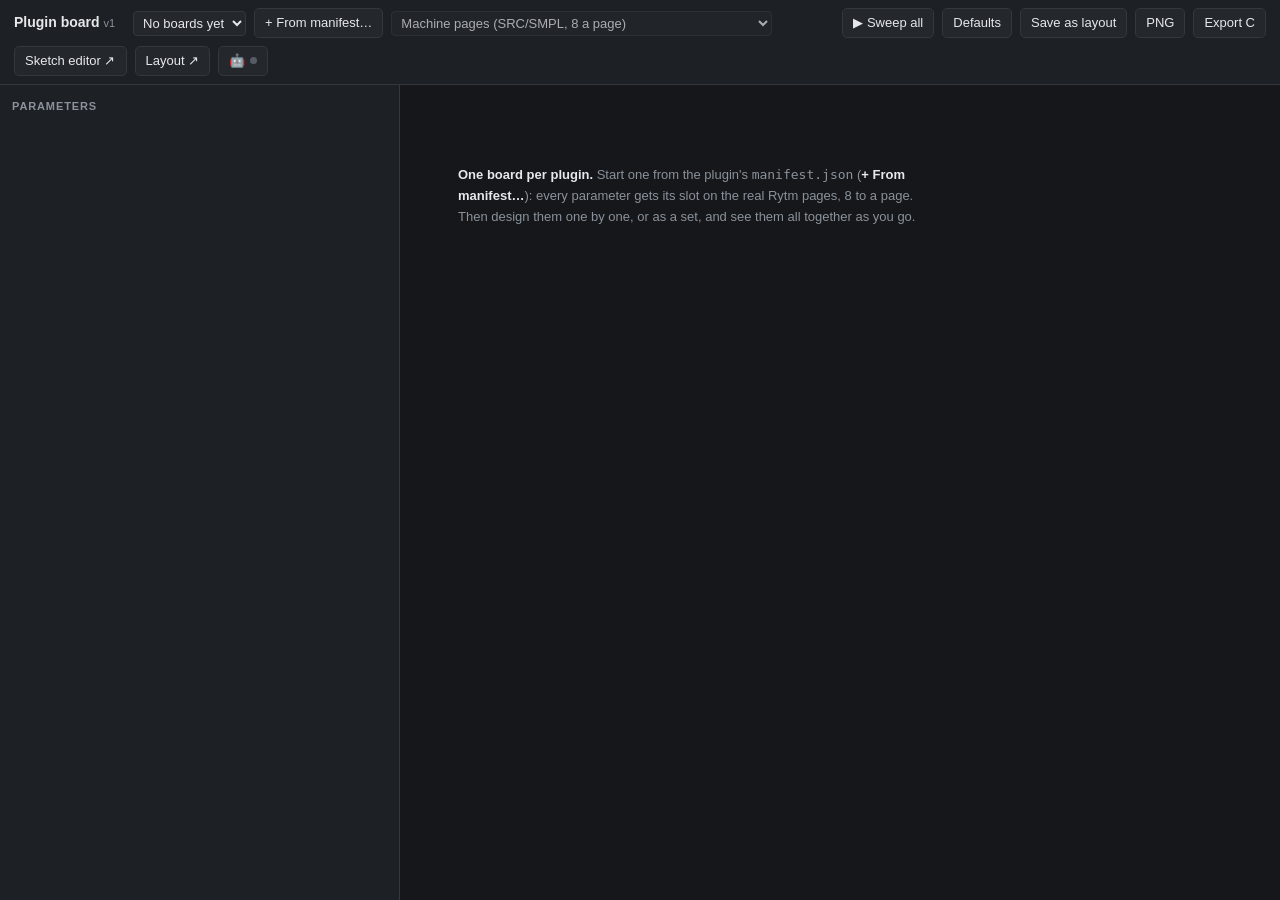
==== board.html @ 68813ade "rmpUI: a screen designer for Rytm Sidecar plugins Sketch editor, plugin board, layout preview, font " ====
<!doctype html>
<html lang="en">
<head>
<meta charset="utf-8">
<meta name="viewport" content="width=device-width, initial-scale=1">
<title>Plugin Board</title>
<style>
:root { --bg: #15171a; --panel: #1d2024; --panel2: #24282d; --line: #33383f; --text: #e6e8eb; --dim: #8b929b; --accent: #5fb3ff; --sel: #ffb35f; --ok: #8fdc9f; --bad: #ff7b7b; }
* { box-sizing: border-box; }
body { margin: 0; background: var(--bg); color: var(--text); font: 13px/1.4 -apple-system, BlinkMacSystemFont, "Segoe UI", sans-serif; display: flex; flex-direction: column; height: 100vh; overflow: hidden; }
header { display: flex; align-items: center; gap: 8px; padding: 8px 14px; border-bottom: 1px solid var(--line); background: var(--panel); flex-wrap: wrap; }
header h1 { font-size: 14px; margin: 0 10px 0 0; white-space: nowrap; }
.sp { flex: 1; }
.btn { background: var(--panel2); color: var(--text); border: 1px solid var(--line); border-radius: 5px; padding: 5px 10px; font: inherit; cursor: pointer; text-decoration: none; white-space: nowrap; }
.btn:hover { border-color: var(--accent); }
.btn.on { border-color: var(--sel); color: var(--sel); }
.btn.primary { background: var(--accent); color: #0b1520; border-color: var(--accent); font-weight: 600; }
.btn.sm { padding: 2px 8px; font-size: 12px; }
.btn:disabled { opacity: .4; cursor: default; }
select, input[type=number] { background: var(--panel2); color: var(--text); border: 1px solid var(--line); border-radius: 4px; padding: 3px 5px; font: inherit; }
input[type=number] { width: 48px; }
label { color: var(--dim); display: inline-flex; gap: 5px; align-items: center; }
.dim { color: var(--dim); font-size: 12px; }
main { display: grid; grid-template-columns: 400px 1fr; flex: 1; min-height: 0; }
aside { background: var(--panel); border-right: 1px solid var(--line); overflow: auto; }
aside h2, section h2 { font-size: 11px; text-transform: uppercase; letter-spacing: .08em; color: var(--dim); margin: 14px 12px 6px; display: flex; gap: 8px; align-items: center; }
.prm { display: grid; grid-template-columns: 52px 1fr auto; gap: 2px 10px; padding: 7px 12px; border-left: 3px solid transparent; border-bottom: 1px solid var(--line); cursor: pointer; }
.prm:hover { background: var(--panel2); }
.prm.sel { border-left-color: var(--sel); background: var(--panel2); }
.prm .th { grid-row: span 2; width: 52px; height: 36px; background: #000; border-radius: 3px; display: grid; place-items: center; overflow: hidden; }
.prm .th img { max-width: 48px; max-height: 32px; image-rendering: pixelated; }
.prm .th.none { border: 1px dashed #3d5a74; background: transparent; color: #5c7d99; font-size: 10px; }
.prm .nm b { color: var(--text); }
.prm .nm span { color: var(--dim); }
.prm .nm i { font-style: normal; color: var(--dim); font-size: 11px; margin-right: 4px; }
.prm .ctl { display: flex; gap: 6px; align-items: center; grid-column: 2 / 4; }
.prm .ctl input[type=range] { flex: 1; min-width: 60px; }
.prm .ctl b { min-width: 26px; text-align: right; color: var(--sel); font-variant-numeric: tabular-nums; font-size: 12px; }
.chip { font-size: 10px; border-radius: 9px; padding: 1px 7px; border: 1px solid var(--line); color: var(--dim); background: none; font-family: inherit; cursor: pointer; }
.chip.empty { border-style: dashed; }
.chip.draft { color: var(--sel); border-color: #6b5130; }
.chip.done { color: var(--ok); border-color: #3c6a48; }
.detail { padding: 8px 12px 12px; display: flex; flex-direction: column; gap: 6px; border-bottom: 1px solid var(--line); background: #1a1d21; }
.detail .row { display: flex; gap: 6px; align-items: center; flex-wrap: wrap; }
.detail select { max-width: 200px; }
section.screens { overflow: auto; padding: 4px 18px 24px; }
.pages { display: flex; flex-wrap: wrap; gap: 18px; }
.page { display: flex; flex-direction: column; gap: 6px; }
.page .cap { display: flex; gap: 8px; align-items: center; }
.oled { background: #000; padding: 10px; border-radius: 8px; box-shadow: inset 0 0 0 2px #0c0c0c, 0 0 0 1px var(--line); }
.oled canvas { display: block; image-rendering: pixelated; cursor: pointer; }
.langs { display: flex; gap: 4px; flex-wrap: wrap; align-items: center; margin: 10px 0 2px; }
.langs .btn.sm.on { background: #2b241b; }
.langinfo { font-size: 12px; color: var(--dim); margin: 6px 0 4px; display: flex; gap: 10px; align-items: center; flex-wrap: wrap; }
.langinfo b { color: var(--text); }
.cmp { display: grid; grid-template-columns: repeat(auto-fill, minmax(560px, 1fr)); gap: 18px; }
.cmp .card { border: 1px solid var(--line); border-radius: 8px; padding: 10px 12px; background: var(--panel); display: flex; flex-direction: column; gap: 8px; }
.cmp .card.cur { border-color: var(--sel); }
.cmp .card .hd { display: flex; gap: 8px; align-items: center; }
.cmp .card .rule { color: var(--dim); font-size: 12px; line-height: 1.45; }
.cmp .card .pp { display: flex; gap: 8px; flex-wrap: wrap; }
.cmp .card canvas { background: #000; image-rendering: pixelated; border-radius: 4px; display: block; }
.empty-state { padding: 40px; max-width: 560px; color: var(--dim); line-height: 1.6; }
.empty-state b { color: var(--text); }
.warn { color: var(--sel); font-size: 12px; margin: 4px 0 0; }
.legend { display: flex; gap: 14px; align-items: center; flex-wrap: wrap; font-size: 12px; color: var(--dim); margin: 8px 0 12px; }
.legend .sw { display: inline-block; width: 14px; height: 9px; vertical-align: -1px; margin-right: 4px; border: 1px dashed #4a90c8; }
.legend .sw.s { border: 2px solid var(--sel); }
dialog { background: var(--panel); color: var(--text); border: 1px solid var(--line); border-radius: 8px; padding: 16px; width: min(560px, 92vw); }
dialog textarea { width: 100%; min-height: 220px; background: #0e1012; color: var(--text); border: 1px solid var(--line); border-radius: 5px; font: 12px/1.45 ui-monospace, Menlo, monospace; padding: 8px; }
dialog::backdrop { background: #0008; }
/* the agent drawer (agent.js) */
.drawer { position: fixed; z-index: 30; left: 0; top: 48px; bottom: 0; width: 380px; background: var(--panel); border-right: 1px solid var(--line); overflow: auto; }
.drawer.right { left: auto; right: 0; border-right: 0; border-left: 1px solid var(--line); width: 340px; }
.drawer .dh { display: flex; align-items: center; gap: 6px; padding: 10px 12px; }
.drawer .dh a { color: var(--dim); text-decoration: none; }
.drawer .dim { color: var(--dim); font-size: 12px; }
#agentBtn { position: relative; }
#agentBtn .adot { display: inline-block; width: 7px; height: 7px; border-radius: 4px; background: #555; margin-left: 5px; vertical-align: 1px; }
#agentBtn.live .adot { background: #78e68c; }
#agentBtn.busy .adot { background: #5fc8ff; }
#agentBtn.paused .adot { background: var(--sel); }
#agentBtn .anew { position: absolute; top: -6px; right: -6px; background: var(--sel); color: #111; border-radius: 8px; font-size: 10px; padding: 0 5px; font-weight: 700; }
</style>
</head>
<body>
<header>
  <h1>Plugin board <span style="color:var(--dim);font-weight:400;font-size:11px">v1</span></h1>
  <select id="boardSel" title="Your boards (one per plugin)"></select>
  <button class="btn" id="newBtn" title="Start a board from a plugin's manifest.json: every parameter gets a slot">+ From manifest…</button>
  <input type="file" id="mfFile" accept=".json,application/json" hidden>
  <select id="model" title="How the Rytm lays out this plugin's knobs"></select>
  <span class="sp"></span>
  <button class="btn" id="sweep" title="Turn every knob from 0 to 127 and back">▶ Sweep all</button>
  <button class="btn" id="dflt" title="Every knob at the plugin's default value">Defaults</button>
  <button class="btn" id="saveLay" title="Save the pages as a layout in the library (the page the plugin would draw; its graphics stay live by name)">Save as layout</button>
  <button class="btn" id="png" title="Download each page as a PNG (4×)">PNG</button>
  <button class="btn" id="expC" title="Download the working set as a C header for rmp_ui.c (every bitmap embedded)">Export C</button>
  <a class="btn" href="sketch.html" target="rmpui-sketch">Sketch editor ↗</a>
  <a class="btn" href="layout.html" target="rmpui-layout">Layout ↗</a>
  <button class="btn" id="agentBtn" title="Agent panel">🤖</button>
</header>
<main>
  <aside>
    <h2><span id="pcount">Parameters</span><span class="sp"></span><span id="prog" style="text-transform:none;letter-spacing:0"></span></h2>
    <div id="params"></div>
    <div id="hostctl"></div>
  </aside>
  <section class="screens">
    <div class="langs" id="langs"></div>
    <div class="langinfo" id="langinfo"></div>
    <div class="legend" id="legend"></div>
    <div class="pages" id="pages"></div>
    <div id="warns"></div>
  </section>
</main>
<dialog id="mfDlg">
  <form method="dialog" style="display:flex;flex-direction:column;gap:10px">
    <b>New board from a manifest</b>
    <div class="dim">Paste the plugin's <code>manifest.json</code> (its <code>knobs</code> list), or choose the file. Every knob becomes a parameter to design, in the plugin's page order: 8 per Rytm page.</div>
    <textarea id="mfText" spellcheck="false" placeholder='{ "name": "MY VERB", "knobs": [ { "p": 1, "short": "HDMP", "long": "High damping", "look": "dial" }, ... ] }'></textarea>
    <div style="display:flex;gap:8px;align-items:center"><button class="btn" type="button" id="mfPick">Choose file…</button><span class="dim" id="mfMsg"></span><span class="sp"></span>
      <button class="btn" value="cancel">Cancel</button><button class="btn primary" id="mfOk" value="ok">Create board</button></div>
  </form>
</dialog>
<script type="module">
// board.html - one plugin's whole set of knob graphics, on its real pages. A board (library type "board") lists the
// plugin's parameters (from its manifest.json) in page order, 8 to a Rytm page (two rows of four 32-px slots), and
// which sketch draws each (by the sketch's export name, as a layout names it). The pages render with the layout
// engine (rmpui.js), so what you see is what the plugin would draw; edits in the sketch editor show here at once.
import * as RUI from "./rmpui.js";
import * as LIB from "./lib.js";
import { startAgent } from "./agent.js";
import { esc } from "./lib-ui.js";
const $ = (id) => document.getElementById(id);
const ROWS = [{ gy: 11, gh: 18, ly: 31 }, { gy: 39, gh: 18, ly: 58 }];   // knob graphics rows; label tops
const SC = 4, PER = 8, CUR_K = "rmpui-board-cur";
let boards = [], B = null, sel = null, vals = {}, sketches = new Map(), sweeping = 0;
let view = "work";   // what the pages show: "work" (the board's own set), a language's id, or "compare" (every language)

// ---------- the board's data
const slug = (s) => String(s || "").toLowerCase().replace(/[^a-z0-9]+/g, "_").replace(/^_+|_+$/g, "");
function boardFrom(mf, name) {
  if (typeof mf === "string") mf = JSON.parse(mf);
  const knobs = Array.isArray(mf) ? mf : mf.knobs || mf.params;
  if (!Array.isArray(knobs) || !knobs.length) throw new Error("no knobs: a manifest has a \"knobs\" list");
  const base = slug((mf.name || name || "plugin").replace(/^\d+\s*/, "")) || "plugin";   // "2 MY VERB" -> my_verb
  const params = knobs.map((k, i) => ({
    p: Number(k.p) || i + 1, short: String(k.short || k.name || `P${k.p || i + 1}`).slice(0, 6).toUpperCase(), long: String(k.long || k.short || ""),
    look: k.look || (k.names ? "list" : "dial"), names: Array.isArray(k.names) ? k.names.map(String) : null, default: Number(k.default) || 0,
    bmp: `${base}_${slug(k.short || k.name || "p" + (k.p || i + 1))}`, status: "",
  })).sort((a, b) => a.p - b.p);
  const fx = mf.kind === "effect" || /(^|[._])(ufx|fx)|reverb|delay|plate|chorus/i.test(`${mf.id || ""} ${mf.name || ""}`);
  return { plugin: { id: mf.id || "", name: mf.name || name || "plugin", short: mf.short || "", version: mf.version || "" }, params, cell: { w: 24, h: 15 }, model: fx ? "sendfx" : "machine" };
}
const statusOf = (q) => (!sketches.has(q.bmp) ? "empty" : q.status === "done" ? "done" : "draft");
// Page models: which encoder (slot A..H of each page) shows which parameter, as the Rytm lays them out.
//   machine: a user machine's SRC / SMPL pages, 8 parameters a page.
//   sendfx:  a user effect on the SEND FX pages (sidecar-mods 0029, as the user set it 2026-11-20): page 1 A TYPE,
//            B ROUTE, C BASE, D WIDTH (the Sidecar's own), E..H P1..P4; then 8 a page (P5..P12, P13..P16). The
//            plugin's frame replaces the whole screen, so its layout draws the Sidecar's four too; the host hands
//            them to the draw as P17 TYPE, P18 ROUTE (0 PRE, 127 POST), P19 BASE, P20 WIDTH (bus filter: high-pass =
//            BASE, low-pass closes by 127 - BASE - WIDTH).
const MODELS = { machine: "Machine pages (SRC/SMPL, 8 a page)", sendfx: "Send FX pages (TYPE ROUTE BASE WIDTH, then 4 · 8 · 4)" };
const HOST = [{ host: "TYPE", p: 17, def: 0 }, { host: "ROUTE", p: 18, def: 0 }, { host: "BASE", p: 19, def: 0 }, { host: "WIDTH", p: 20, def: 127 }];
const model = () => (B?.data.model in MODELS ? B.data.model : "machine");
function pagesOf() {   // pages of 8 cells: a parameter, {host: "TYPE"}, or null (empty)
  const P = B.data.params.slice(), out = [];
  if (model() === "sendfx") out.push([...HOST, ...[0, 1, 2, 3].map(() => P.shift() || null)]);
  while (P.length) out.push(Array.from({ length: PER }, () => P.shift() || null));
  return out;
}
function slotOf(q) {
  const P = pagesOf();
  for (let pg = 0; pg < P.length; pg++) { const i = P[pg].indexOf(q); if (i >= 0) return { page: pg + 1, slot: i, col: i % 4, row: i >> 2, name: `${pg + 1}${"ABCDEFGH"[i]}` }; }
  return { page: 0, slot: -1, col: 0, row: 0, name: "?" };
}
const isParam = (c) => c && c.p != null && !c.host;

// ---------- the library: sketches by export name (the newest wins a name, as in layouts)
async function loadSketches() {
  const m = new Map();
  for (const a of await LIB.list("sketch", true)) {
    const bm = a.data?.bitmap; if (!bm) continue;
    for (const [n, b] of Object.entries(bm)) if (!m.has(n) && b && b.frames) m.set(n, { id: a.id, name: a.name, bitmap: b, thumb: a.thumb, updated: a.updated });
  }
  sketches = m;
}
async function loadBoards() { boards = await LIB.list("board"); }
async function saveBoard() { if (!B) return; B = await LIB.put({ ...B, thumb: thumbNow() }); }
let saveTm = 0; const scheduleSave = () => { clearTimeout(saveTm); saveTm = setTimeout(saveBoard, 300); };

// ---------- the pages, as a layout: header, then each parameter in its slot (its graphic, or its value until it has
// one) with its label under it. embed: bitmaps included (to render here); without, they stay library names.
const langOf = (id) => (B?.data.langs || []).find((l) => l.id === id);
// which sketch draws P: the board's own (its working set), or a language's
const bmpFor = (q, lang) => (lang ? lang.bmps[q.p] : q.bmp);
function layoutOf(embed, lang) {
  const pages = {}, bitmaps = {}, P = pagesOf();
  P.forEach((list, pi) => {
    const els = [{ type: "text", x: 2, y: 1, text: B.data.plugin.name.toUpperCase(), font: 0 }];
    if (P.length > 1) els.push({ type: "text", x: 98, y: 1, w: 28, align: "right", text: `${pi + 1}/${P.length}`, font: 0 });
    els.push({ type: "line", x: 0, y: 8, x2: 127, y2: 8, dotted: true });
    list.forEach((q, i) => {
      const col = i % 4, R = ROWS[i >> 2];
      if (!q) return;
      if (q.host) {   // the Sidecar's own control on this page (values in P17..P20), drawn the same for every effect
        const mid = R.gy + Math.floor(R.gh / 2) - 3;
        if (q.host === "TYPE") els.push({ type: "text", x: col * 32, y: mid, w: 32, align: "center", text: (B.data.plugin.short || B.data.plugin.name).toUpperCase().slice(0, 5), font: 1 });
        if (q.host === "ROUTE") els.push({ type: "value", x: col * 32, y: mid, w: 32, align: "center", p: q.p, font: 1, fmt: "list", items: ["PRE", "POST"] });
        if (q.host === "BASE") els.push({ type: "band", x: col * 32 + 1, y: R.gy + 2, w: 62, h: 14, a: 19, d: 20, frame: true });   // one band across BASE | WIDTH
        els.push({ type: "text", x: col * 32, y: R.ly, w: 32, align: "center", text: q.host, font: 0 });
        return;
      }
      const bn = bmpFor(q, lang), sk = sketches.get(bn);
      if (sk) {
        const b = sk.bitmap, x = col * 32 + Math.floor((32 - b.w) / 2), y = Math.max(9, R.gy + Math.floor((R.gh - b.h) / 2));
        els.push({ type: "frames", x, y, p: q.p, bmp: bn });
        if (embed) bitmaps[bn] = b;
      } else {
        const list = q.look === "list" && q.names?.length;
        els.push({ type: "value", x: col * 32, y: R.gy + Math.floor(R.gh / 2) - 3, w: 32, align: "center", p: q.p, font: 1, ...(list ? { fmt: "list", items: q.names } : {}) });
      }
      els.push({ type: "text", x: col * 32, y: R.ly, w: 32, align: "center", text: q.short, font: 0 });
    });
    pages[pi + 1] = els;
  });
  return { format: "rmpui-1", name: slug(B.data.plugin.name) || "board", pages, ...(embed ? { bitmaps } : {}) };
}
function pvals() {
  const p = new Array(32).fill(64);
  if (model() === "sendfx") for (const h of HOST) p[h.p - 1] = vals[h.p] ?? h.def;
  for (const q of B.data.params) if (q.p >= 1 && q.p <= 32) p[q.p - 1] = vals[q.p] ?? q.default ?? 64; return p; }
const lit = (fb, x, y) => (fb[y * 16 + (x >> 3)] >> (7 - (x & 7))) & 1;   // rmpUI's framebuffer: rows of 16 bytes, MSB left
function fbOf(page, L) { return RUI.render(L, page, pvals()).fb; }
function thumbNow() {
  try { const fb = fbOf(1, layoutOf(true)), g = new Uint8Array(128 * 64); for (let y = 0; y < 64; y++) for (let x = 0; x < 128; x++) g[y * 128 + x] = lit(fb, x, y); return LIB.thumbOf(g, 128, 64, 128); }
  catch (e) { return ""; }
}

// ---------- drawing
function paint(c, fb, s) {
  const x = c.getContext("2d"); x.fillStyle = "#000"; x.fillRect(0, 0, c.width, c.height); x.fillStyle = "#dfeeff";
  for (let y = 0; y < 64; y++) for (let i = 0; i < 128; i++) if (lit(fb, i, y)) x.fillRect(i * s, y * s, s, s);
}
function renderCompare() {
  const host = $("pages"), langs = B.data.langs || [], n = pagesOf().length;
  if (!host.querySelector(".cmp") || host.querySelectorAll(".cmp .card").length !== langs.length) {
    host.innerHTML = `<div class="cmp">${langs.map((l) => `<div class="card${B.data.lang === l.id ? " cur" : ""}" data-lang="${l.id}">
      <div class="hd"><b>${esc(l.name)}</b>${B.data.lang === l.id ? `<span class="chip done">in use</span>` : ""}<span class="sp"></span>
        <button class="btn sm" data-view="${l.id}">Look closer</button><button class="btn sm primary" data-use="${l.id}">Use this language</button></div>
      <div class="rule">${esc(l.rule || "")}</div>
      <div class="pp">${Array.from({ length: n }, (_, i) => `<canvas data-page="${i + 1}" width="${256}" height="${128}"></canvas>`).join("")}</div></div>`).join("")}</div>`;
  }
  host.querySelectorAll(".cmp .card").forEach((card) => {
    const L = layoutOf(true, langOf(card.dataset.lang));
    card.querySelectorAll("canvas").forEach((c) => paint(c, fbOf(+c.dataset.page, L), 2));
  });
  $("warns").innerHTML = "";
}
function renderPages() {
  const host = $("pages");
  if (!B) { host.innerHTML = ""; return; }
  if (view === "compare") return renderCompare();
  if (host.querySelector(".cmp")) host.innerHTML = "";
  const lang = langOf(view), L = layoutOf(true, lang), P = pagesOf();
  if (host.children.length !== P.length) {
    host.innerHTML = P.map((_, i) => { const ps = P[i].filter(isParam); return `<div class="page"><div class="cap"><b>Page ${i + 1}</b><span class="dim">${ps.length ? `${ps.map((q) => q.short).join(" ")}` : ""}${P[i].some((c) => c && c.host) ? " · A–D: the Sidecar's TYPE ROUTE BASE WIDTH" : ""}</span></div><div class="oled"><canvas data-page="${i + 1}" width="${128 * SC}" height="${64 * SC}"></canvas></div></div>`; }).join("");
    host.querySelectorAll("canvas").forEach((c) => {
      c.onclick = (e) => { const r = c.getBoundingClientRect(), x = ((e.clientX - r.left) / r.width) * 128, y = ((e.clientY - r.top) / r.height) * 64;
        const pg = +c.dataset.page, col = Math.min(3, Math.floor(x / 32)), row = y < 35 ? 0 : 1, q = P[pg - 1][row * 4 + col]; if (isParam(q)) select(q.p, true); };
    });
  }
  host.querySelectorAll("canvas").forEach((c) => {
    const pg = +c.dataset.page, fb = fbOf(pg, L), x = c.getContext("2d");
    paint(c, fb, SC);
    P[pg - 1].forEach((q, i) => {   // slots: dashed blue = no graphic yet, orange = the one you're on
      if (!isParam(q)) return;
      const col = i % 4, R = ROWS[i >> 2], st = lang ? (sketches.has(bmpFor(q, lang)) ? "draft" : "empty") : statusOf(q);
      if (q.p !== sel && st !== "empty") return;
      x.save(); x.strokeStyle = q.p === sel ? "#ffb35f" : "#4a90c8"; x.lineWidth = q.p === sel ? 2 : 1; if (q.p !== sel) x.setLineDash([4, 4]);
      x.strokeRect(col * 32 * SC + 3, (R.gy - 1) * SC, 32 * SC - 6, (R.ly + 6 - R.gy + 1) * SC); x.restore();
    });
  });
  const errs = RUI.validate(L);
  const big = B.data.params.filter((q) => { const s = sketches.get(bmpFor(q, lang)); return s && (s.bitmap.w > 32 || s.bitmap.h > ROWS[0].gh); }).map((q) => `${q.short} is ${sketches.get(bmpFor(q, lang)).bitmap.w}×${sketches.get(bmpFor(q, lang)).bitmap.h}: bigger than its slot (32×${ROWS[0].gh}; 32 wide meets the next slot, for a frame shared across two)`);
  const order = outOfOrder() ? [`Slots are not in the plugin's order (${B.data.params.map((q) => q.short).join(" ")}): on the Rytm the encoders follow the plugin's parameter order, so change the plugin's knob order to match before using this layout.`] : [];
  const hostw = [];
  $("warns").innerHTML = [...order, ...errs, ...big, ...hostw].map((w) => `<div class="warn">⚠ ${esc(w)}</div>`).join("");
}
function renderParams() {
  if (!B) { $("params").innerHTML = ""; $("prog").textContent = ""; return; }
  const P = B.data.params, n = { empty: 0, draft: 0, done: 0 }; P.forEach((q) => n[statusOf(q)]++);
  $("pcount").textContent = `${P.length} parameters`;
  $("prog").textContent = `${n.done} done · ${n.draft} draft · ${n.empty} empty`;
  const opts = [...sketches.entries()].map(([bn, s]) => `<option value="${esc(bn)}">${esc(s.name)} (${esc(bn)})</option>`).join("");
  $("params").innerHTML = P.map((q) => {
    const st = statusOf(q), sk = sketches.get(q.bmp), { name: slotName } = slotOf(q), v = vals[q.p] ?? q.default ?? 64;
    const shown = q.look === "list" && q.names?.length ? q.names[Math.min(q.names.length - 1, Math.floor((v * q.names.length) / 128))] : v;
    return `<div class="prm${q.p === sel ? " sel" : ""}" data-p="${q.p}">
      <div class="th${sk ? "" : " none"}">${sk ? `<img src="${sk.thumb || ""}" alt="">` : "none"}</div>
      <div class="nm"><i>P${q.p}</i><b>${esc(q.short)}</b> <span>${esc(q.long)}</span></div>
      <button class="chip ${st}" data-chip title="${st === "empty" ? "No graphic yet" : st === "draft" ? "Click to mark done" : "Click to mark draft again"}">${st}</button>
      <div class="ctl"><input type="range" min="0" max="127" value="${v}" data-v><b>${esc(shown)}</b><span class="dim">${slotName}</span></div>
    </div>` + (q.p === sel ? `<div class="detail">
      <div class="row">${sk ? `<button class="btn sm primary" data-open>Edit “${esc(sk.name)}” ↗</button>` : `<button class="btn sm primary" data-start>Start drawing ↗</button>`}
        <span class="dim">exports as <code>${esc(q.bmp)}</code></span></div>
      <div class="row"><label>Use another sketch <select data-use><option value="">…</option>${opts}</select></label></div>
      <div class="row"><span class="dim">Slot</span><button class="btn sm" data-move="-1" title="Swap with the slot before">◀ Move</button><button class="btn sm" data-move="1" title="Swap with the slot after">Move ▶</button>
        <span class="dim">(the plugin's knob order must match)</span></div>
      <div class="dim">${q.look === "list" ? `A switch: ${esc((q.names || []).join(" / "))}. ` : ""}Default ${q.default}. ${sk ? `${sk.bitmap.w}×${sk.bitmap.h}, ${sk.bitmap.frames.length} frames.` : `Starts as ${B.data.cell.w}×${B.data.cell.h}, like the others.`}</div>
    </div>` : "");
  }).join("");
}
function renderLangs() {
  const langs = B?.data.langs || [];
  if (!B || !langs.length) { $("langs").innerHTML = ""; $("langinfo").innerHTML = ""; if (view !== "work") view = "work"; return; }
  if (view !== "work" && view !== "compare" && !langOf(view)) view = "work";
  const tab = (v, t, title) => `<button class="btn sm${view === v ? " on" : ""}" data-tab="${v}" title="${esc(title || "")}">${t}</button>`;
  $("langs").innerHTML = `<span class="dim" style="margin-right:4px">Design language</span>` + tab("work", "Working set", "The board's own graphics: what you're designing") +
    langs.map((l) => tab(l.id, esc(l.name) + (B.data.lang === l.id ? " ✓" : ""), l.rule)).join("") + tab("compare", "⊞ Compare all", "Every language as whole pages, side by side");
  const l = langOf(view);
  $("langinfo").innerHTML = l ? `<b>${esc(l.name)}</b><span>${esc(l.rule || "")}</span><button class="btn sm primary" data-use="${l.id}">Use this language</button>`
    : view === "compare" ? `<span>Each language on the whole plugin. ▶ Sweep all turns every knob in all of them. Pick one to work in: its graphics become the board's working set (you then edit them, or draw over them).</span>`
    : B.data.lang && langOf(B.data.lang) ? `<span>Working in <b>${esc(langOf(B.data.lang).name)}</b>.</span>` : "";
}
async function useLang(id) {
  const l = langOf(id); if (!l) return;
  for (const q of B.data.params) if (l.bmps[q.p]) { q.bmp = l.bmps[q.p]; q.status = ""; }
  B.data.lang = id; view = "work"; await saveBoard(); $("pages").innerHTML = ""; renderAll();
}
function setView(v) { view = v; $("pages").innerHTML = ""; renderLangs(); renderPages(); }
document.addEventListener("click", (e) => {
  const t = e.target.closest("[data-tab]"); if (t) return setView(t.dataset.tab);
  const lv = e.target.closest("[data-view]"); if (lv) return setView(lv.dataset.view);
  const u = e.target.closest("[data-use]"); if (u && u.tagName === "BUTTON") return useLang(u.dataset.use);
});
function renderHost() {
  if (!B || model() !== "sendfx") { $("hostctl").innerHTML = ""; return; }
  const show = (h, v) => (h.host === "ROUTE" ? (v < 64 ? "PRE" : "POST") : v);
  $("hostctl").innerHTML = `<h2>The Sidecar's controls <span class="dim" style="text-transform:none;letter-spacing:0">page 1 A–D, P17–P20</span></h2>` +
    HOST.filter((h) => h.host !== "TYPE").map((h) => { const v = vals[h.p] ?? h.def; return `<div class="prm" style="cursor:default"><div class="th none">host</div>
      <div class="nm"><i>P${h.p}</i><b>${h.host}</b> <span>${{ ROUTE: "send before / after", BASE: "bus high-pass", WIDTH: "band width (low-pass)" }[h.host]}</span></div><span></span>
      <div class="ctl"><input type="range" min="0" max="127" value="${v}" data-hv="${h.p}"><b>${show(h, v)}</b></div></div>`; }).join("");
}
$("hostctl").addEventListener("input", (e) => { const t = e.target.closest("[data-hv]"); if (!t) return; const h = HOST.find((x) => x.p === +t.dataset.hv); vals[h.p] = +t.value; t.nextElementSibling.textContent = h.host === "ROUTE" ? (vals[h.p] < 64 ? "PRE" : "POST") : vals[h.p]; renderPages(); });
function renderLegend() {
  $("legend").innerHTML = B ? `<span><span class="sw"></span>no graphic yet (shows its value)</span><span><span class="sw s"></span>selected</span><span>Click a slot or a parameter · drag its slider to turn the knob · the sketch editor's changes show here as you draw</span>` : "";
}
function renderModel() {
  $("model").innerHTML = Object.entries(MODELS).map(([k, t]) => `<option value="${k}">${t}</option>`).join(""); $("model").disabled = !B;
  if (B) $("model").value = model();
}
$("model").onchange = async () => { if (!B) return; B.data.model = $("model").value; await saveBoard(); $("pages").innerHTML = ""; renderAll(); };
function renderBoards() {
  $("boardSel").innerHTML = boards.length ? boards.map((b) => `<option value="${b.id}">${esc(b.name)}</option>`).join("") : `<option value="">No boards yet</option>`;
  if (B) $("boardSel").value = B.id;
}
function renderAll() {
  renderBoards(); renderModel(); renderLangs(); renderLegend(); renderParams(); renderHost(); renderPages();
  if (!B) $("pages").innerHTML = `<div class="empty-state"><b>One board per plugin.</b> Start one from the plugin's <code>manifest.json</code> (<b>+ From manifest…</b>): every parameter gets its slot on the real Rytm pages, 8 to a page. Then design them one by one, or as a set, and see them all together as you go.</div>`;
}
function select(p, scroll) {
  sel = sel === p && !scroll ? null : p; renderParams(); renderPages();
  if (scroll) document.querySelector(`.prm[data-p="${p}"]`)?.scrollIntoView({ block: "nearest" });
}
const byP = (p) => B.data.params.find((q) => q.p === +p);

// ---------- events
$("params").addEventListener("click", async (e) => {
  const row = e.target.closest(".prm"), det = e.target.closest(".detail");
  if (row && e.target.closest("[data-chip]")) { const q = byP(row.dataset.p); if (statusOf(q) !== "empty") { q.status = q.status === "done" ? "" : "done"; await saveBoard(); renderParams(); } return; }
  if (row && !e.target.closest("input")) { select(+row.dataset.p); return; }
  if (!det) return;
  const q = byP(sel);
  if (e.target.closest("[data-open]")) window.open(`sketch.html#open=${sketches.get(q.bmp).id}`, "rmpui-sketch");
  const mv = e.target.closest("[data-move]"); if (mv) { await moveParam(q.p, +mv.dataset.move); return; }
  if (e.target.closest("[data-start]")) { const { slot } = slotOf(q); window.open(`sketch.html#new=${encodeURIComponent(q.bmp)}&w=${B.data.cell.w}&h=${B.data.cell.h}&slot=${slot}`, "rmpui-sketch"); }
});
$("params").addEventListener("change", async (e) => { if (e.target.matches("[data-use]") && e.target.value) { byP(sel).bmp = e.target.value; await saveBoard(); renderParams(); renderPages(); } });
$("params").addEventListener("input", (e) => {
  if (!e.target.matches("[data-v]")) return;
  const q = byP(e.target.closest(".prm").dataset.p); vals[q.p] = +e.target.value;
  const b = e.target.nextElementSibling, v = vals[q.p];
  b.textContent = q.look === "list" && q.names?.length ? q.names[Math.min(q.names.length - 1, Math.floor((v * q.names.length) / 128))] : v;
  renderPages();
});
$("boardSel").onchange = () => openBoard($("boardSel").value);
$("newBtn").onclick = () => { $("mfMsg").textContent = ""; $("mfDlg").showModal(); };
$("mfPick").onclick = () => $("mfFile").click();
$("mfFile").onchange = async () => { const f = $("mfFile").files[0]; if (f) { $("mfText").value = await f.text(); $("mfMsg").textContent = f.name; } $("mfFile").value = ""; };
$("mfOk").onclick = async (e) => {
  e.preventDefault();
  try { const b = await createBoard($("mfText").value); $("mfDlg").close(); select(b.data.params[0].p); }
  catch (err) { $("mfMsg").textContent = "⚠ " + err.message; }
};
$("sweep").onclick = () => {
  if (sweeping) { cancelAnimationFrame(sweeping); sweeping = 0; $("sweep").textContent = "▶ Sweep all"; renderParams(); return; }
  $("sweep").textContent = "■ Stop"; const t0 = performance.now();
  const tick = (t) => { const ph = ((t - t0) / 3000) % 2, v = Math.round((ph < 1 ? ph : 2 - ph) * 127); for (const q of B?.data.params || []) vals[q.p] = v; renderPages(); sweeping = requestAnimationFrame(tick); };
  sweeping = requestAnimationFrame(tick);
};
$("dflt").onclick = () => { vals = {}; renderParams(); renderPages(); };
$("saveLay").onclick = async () => { if (!B) return; const r = await saveLayout(); flash($("saveLay"), r.replaced ? "✓ layout updated" : "✓ saved as layout"); };
$("png").onclick = () => { if (!B) return; for (const c of document.querySelectorAll("#pages canvas")) { const a = document.createElement("a"); a.href = c.toDataURL("image/png"); a.download = `${slug(B.name)}_page${c.dataset.page}.png`; a.click(); } };
$("expC").onclick = () => {
  if (!B) return;
  const L = layoutOf(true, null), id = slug(B.data.plugin.name) || "board", errs = RUI.validate(L);
  if (errs.length && !confirm(`The layout has problems:\n${errs.slice(0, 6).join("\n")}\n\nExport anyway?`)) return;
  const a = document.createElement("a"); a.href = URL.createObjectURL(new Blob([RUI.toC(L, id + "_ui")], { type: "text/x-c" }));
  a.download = `${id}_ui.h`; a.click(); setTimeout(() => URL.revokeObjectURL(a.href), 1000); flash($("expC"), `✓ ${id}_ui.h`);
};
function flash(b, t) { const o = b.textContent; b.textContent = t; setTimeout(() => (b.textContent = o), 1600); }

// ---------- slot order: the board's parameters in slot order (A..H, page by page). The plugin decides which knob turns
// which parameter (knob A = its first), so a board whose order differs needs the plugin's order changed to match.
async function moveParam(p, d) {
  const P = B.data.params, i = P.findIndex((q) => q.p === p), j = i + d;
  if (i < 0 || j < 0 || j >= P.length) return;
  [P[i], P[j]] = [P[j], P[i]]; await saveBoard(); $("pages").innerHTML = ""; renderAll(); select(p, true);
}
const outOfOrder = () => B.data.params.filter((q, i) => i > 0 && q.p < B.data.params[i - 1].p).length > 0;

// ---------- actions (the page's buttons and the agent share them)
async function createBoard(mf, name) {
  const data = boardFrom(mf, name);
  const a = await LIB.put({ id: LIB.newId(), type: "board", name: await LIB.freeName("board", name || data.plugin.name), tags: [], data });
  await loadBoards(); await openBoard(a.id); await saveBoard(); return B;
}
async function openBoard(id) {
  const a = await LIB.get(id); if (!a) return;
  B = a; vals = {}; sel = null; view = "work"; try { localStorage.setItem(CUR_K, id); } catch (e) {}
  $("pages").innerHTML = ""; renderAll();
}
async function saveLayout() {
  const L = layoutOf(false), name = B.name, all = await LIB.list("layout", true), old = all.find((x) => x.name === name);
  await LIB.put({ ...(old || { id: LIB.newId(), type: "layout", name, tags: [] }), data: { src: JSON.stringify(L, null, 1) }, thumb: thumbNow() });
  return { name, replaced: !!old };
}
async function findBoard(name) {
  if (!name) { if (!B) throw new Error("no board is open"); return B; }
  const a = boards.find((b) => b.name === name); if (!a) throw new Error(`no board “${name}” (boards: ${boards.map((b) => b.name).join(", ") || "none"})`);
  if (!B || B.id !== a.id) await openBoard(a.id); return B;
}
const gridAscii = (fb) => { const r = []; for (let y = 0; y < 64; y++) { let s = ""; for (let x = 0; x < 128; x++) s += lit(fb, x, y) ? "#" : "."; r.push(s); } return r.join("\n"); };

// ---------- the agent (tools/rmpui.py board-*)
const agentOps = {
  board_list: async () => ({ items: boards.map(({ id, name, updated }) => ({ id, name, updated: new Date(updated).toISOString() })) }),
  board_get: async ({ name }) => {
    const b = await findBoard(name);
    return { name: b.name, plugin: b.data.plugin, cell: b.data.cell, langs: (b.data.langs || []).map((l) => ({ name: l.name, rule: l.rule, bmps: l.bmps, in_use: b.data.lang === l.id })), params: b.data.params.map((q) => ({ ...q, state: statusOf(q), sketch: sketches.get(q.bmp)?.name || null, slot: slotOf(q) })) };
  },
  board_new: async ({ manifest, name }, ctx) => {
    const b = await createBoard(manifest, name);
    ctx.change(`new board “${b.name}”: ${b.data.params.length} parameters`, async () => { await LIB.del(b.id); await loadBoards(); B = null; const n = boards[0]; if (n) await openBoard(n.id); else renderAll(); });
    return { name: b.name, params: b.data.params.length, pages: pagesOf().length };
  },
  board_set: async ({ name, p, bmp, status, note }, ctx) => {
    const b = await findBoard(name), q = byP(p); if (!q) throw new Error(`no P${p} on “${b.name}”`);
    const before = { bmp: q.bmp, status: q.status };
    if (bmp != null) { if (!sketches.has(bmp)) throw new Error(`no sketch exports “${bmp}” (export names: ${[...sketches.keys()].join(", ")})`); q.bmp = bmp; }
    if (status != null) { if (!["draft", "done"].includes(status)) throw new Error("status: draft or done"); q.status = status === "done" ? "done" : ""; }
    await saveBoard(); select(q.p, true);
    ctx.change(`${q.short}: ${bmp != null ? `drawn by “${sketches.get(bmp).name}”` : ""}${status != null ? ` marked ${status}` : ""}${note ? ": " + note : ""}`, async () => { Object.assign(byP(p), before); await saveBoard(); renderAll(); });
    return { p: q.p, bmp: q.bmp, state: statusOf(q) };
  },
  board_lang_put: async ({ name, lang }, ctx) => {
    const b = await findBoard(name); if (!lang || !lang.name) throw new Error("lang: {name, rule, bmps: {P: export name}}");
    const miss = Object.entries(lang.bmps || {}).filter(([, bn]) => !sketches.has(bn)).map(([p, bn]) => `P${p} ${bn}`);
    if (miss.length) throw new Error("no sketch exports: " + miss.join(", "));
    b.data.langs = b.data.langs || []; const old = b.data.langs.find((l) => l.name === lang.name), before = old ? JSON.parse(JSON.stringify(old)) : null;
    const l = { id: old?.id || LIB.newId(), name: String(lang.name), rule: String(lang.rule || ""), bmps: Object.fromEntries(Object.entries(lang.bmps || {}).map(([p, bn]) => [+p, bn])) };
    if (old) Object.assign(old, l); else b.data.langs.push(l);
    await saveBoard(); $("pages").innerHTML = ""; renderAll();
    ctx.change(`${old ? "updated" : "added"} design language “${l.name}”`, async () => { if (before) Object.assign(langOf(l.id), before); else B.data.langs = B.data.langs.filter((x) => x.id !== l.id); await saveBoard(); $("pages").innerHTML = ""; renderAll(); });
    return { id: l.id, name: l.name, knobs: Object.keys(l.bmps).length };
  },
  board_view: async ({ name, view: v }) => { const b = await findBoard(name); const l = (b.data.langs || []).find((x) => x.name === v || x.id === v); setView(v === "compare" ? "compare" : l ? l.id : "work"); return { view }; },
  board_order: async ({ name, order }, ctx) => {
    const b = await findBoard(name), P = b.data.params, before = P.map((q) => q.p);
    const want = (order || []).map(Number);
    if (want.length !== P.length || new Set(want).size !== P.length || want.some((p) => !P.some((q) => q.p === p))) throw new Error(`order: every P once (${before.join(",")})`);
    b.data.params = want.map((p) => P.find((q) => q.p === p)); await saveBoard(); $("pages").innerHTML = ""; renderAll();
    ctx.change(`slot order ${b.data.params.map((q) => q.short).join(" ")}`, async () => { B.data.params = before.map((p) => B.data.params.find((q) => q.p === p)); await saveBoard(); $("pages").innerHTML = ""; renderAll(); });
    return { order: want, plugin_order_differs: outOfOrder() };
  },
  board_use_lang: async ({ name, lang }, ctx) => {
    const b = await findBoard(name), l = (b.data.langs || []).find((x) => x.name === lang || x.id === lang); if (!l) throw new Error(`no language “${lang}”`);
    const before = b.data.params.map((q) => ({ p: q.p, bmp: q.bmp, status: q.status })), was = b.data.lang;
    await useLang(l.id);
    ctx.change(`working set: “${l.name}”`, async () => { for (const o of before) Object.assign(byP(o.p), o); B.data.lang = was; await saveBoard(); $("pages").innerHTML = ""; renderAll(); });
    return { lang: l.name };
  },
  // everything a plugin needs: the layout with its bitmaps embedded (works on its own), its C tables, page pictures
  board_export: async ({ name, lang, scale }) => {
    const b = await findBoard(name), LG = lang ? (b.data.langs || []).find((x) => x.name === lang || x.id === lang) : null;
    if (lang && !LG) throw new Error(`no language “${lang}”`);
    const L = layoutOf(true, LG), id = slug(b.data.plugin.name) || "board", s = Math.max(1, Math.min(8, scale || 4)), pngs = [];
    const missing = b.data.params.filter((q) => !sketches.has(bmpFor(q, LG))).map((q) => q.short);
    for (let pg = 1; pg <= pagesOf().length; pg++) {
      const c = document.createElement("canvas"); c.width = 128 * s; c.height = 64 * s; paint(c, fbOf(pg, L), s); pngs.push(c.toDataURL("image/png"));
    }
    return { name: b.name, id, layout: L, c: RUI.toC(L, id + "_ui"), cost: RUI.cost(L), warnings: RUI.validate(L), missing, pngs,
      model: model(), values: pvals(), slots: b.data.params.map((q) => ({ slot: slotOf(q).name, p: q.p, short: q.short, long: q.long, bmp: bmpFor(q, LG) })),
      plugin_order_differs: outOfOrder() };
  },
  // the plugin renumbered its parameters (e.g. swapped two knobs): {map: {old P: new P}}; the board's parameters, every
  // language's bitmaps and the knob values follow, so the export names the new numbers
  board_renumber: async ({ name, map }, ctx) => {
    const b = await findBoard(name), M = Object.fromEntries(Object.entries(map || {}).map(([a, c]) => [+a, +c])), P = b.data.params;
    const olds = Object.keys(M).map(Number), news = Object.values(M);
    if (!olds.length || olds.some((p) => !P.some((q) => q.p === p))) throw new Error(`map: {old P: new P} for parameters on the board (${P.map((q) => q.p).join(",")})`);
    const after = P.map((q) => M[q.p] ?? q.p);
    if (new Set(after).size !== P.length) throw new Error("map: two parameters would share a number (map every one that moves)");
    const before = JSON.parse(JSON.stringify(b.data));
    P.forEach((q) => { q.p = M[q.p] ?? q.p; });
    for (const l of b.data.langs || []) l.bmps = Object.fromEntries(Object.entries(l.bmps).map(([p, bn]) => [M[+p] ?? +p, bn]));
    vals = {}; await saveBoard(); $("pages").innerHTML = ""; renderAll();
    ctx.change(`renumbered ${olds.map((p) => `P${p}→P${M[p]}`).join(", ")}`, async () => { B.data = before; await saveBoard(); $("pages").innerHTML = ""; renderAll(); });
    return { params: P.map((q) => `P${q.p} ${q.short}`), plugin_order_differs: outOfOrder() };
  },
  board_model: async ({ name, model: m }, ctx) => {
    const b = await findBoard(name); if (!(m in MODELS)) throw new Error(`model: ${Object.keys(MODELS).join(" or ")}`);
    const was = model(); b.data.model = m; await saveBoard(); $("pages").innerHTML = ""; renderAll();
    ctx.change(`pages: ${MODELS[m]}`, async () => { B.data.model = was; await saveBoard(); $("pages").innerHTML = ""; renderAll(); });
    return { model: m, slots: b.data.params.map((q) => `${slotOf(q).name} ${q.short}`) };
  },
  board_select: async ({ name, p }) => { await findBoard(name); if (p != null) select(+p, true); return { ok: true }; },
  board_render: async ({ name, page, values, scale, lang }) => {
    await findBoard(name); const old = vals, LG = lang ? (B.data.langs || []).find((x) => x.name === lang || x.id === lang) : null;
    if (lang && !LG) throw new Error(`no language “${lang}”`);
    if (values) { vals = {}; B.data.params.forEach((q, i) => { if (values[i] != null) vals[q.p] = values[i]; }); }
    const L = layoutOf(true, LG), pg = page || 1, fb = fbOf(pg, L), s = Math.max(1, Math.min(8, scale || 4));
    const c = document.createElement("canvas"); c.width = 128 * s; c.height = 64 * s; const x = c.getContext("2d");
    x.fillStyle = "#000"; x.fillRect(0, 0, c.width, c.height); x.fillStyle = "#dfeeff";
    for (let y = 0; y < 64; y++) for (let i = 0; i < 128; i++) if (lit(fb, i, y)) x.fillRect(i * s, y * s, s, s);
    vals = values ? old : vals; renderPages();
    return { png: c.toDataURL("image/png"), ascii: gridAscii(fb), w: 128 * s, h: 64 * s, page: pg, pages: pagesOf().length, warnings: RUI.validate(L) };
  },
  board_save_layout: async ({ name }, ctx) => { await findBoard(name); const r = await saveLayout(); ctx.change(`saved the board as layout “${r.name}”`, null); return r; },
};
const AG = startAgent({ button: $("agentBtn"), ops: agentOps });

// ---------- live: the sketch editor (another tab) saves, this redraws
let liveTm = 0;
LIB.onChange((m) => {
  if (!["sketch", "board"].includes(m.type)) return;
  clearTimeout(liveTm);
  liveTm = setTimeout(async () => {
    await loadSketches(); await loadBoards();
    if (B && m.type === "board" && m.id === B.id) { const a = await LIB.get(B.id); if (a) B = a; }
    renderAll();
  }, 150);
});

await Promise.all([loadSketches(), loadBoards()]);
let start = null; try { start = localStorage.getItem(CUR_K); } catch (e) {}
const first = boards.find((b) => b.id === start) || boards[0];
if (first) await openBoard(first.id); else renderAll();
</script>
</body>
</html>
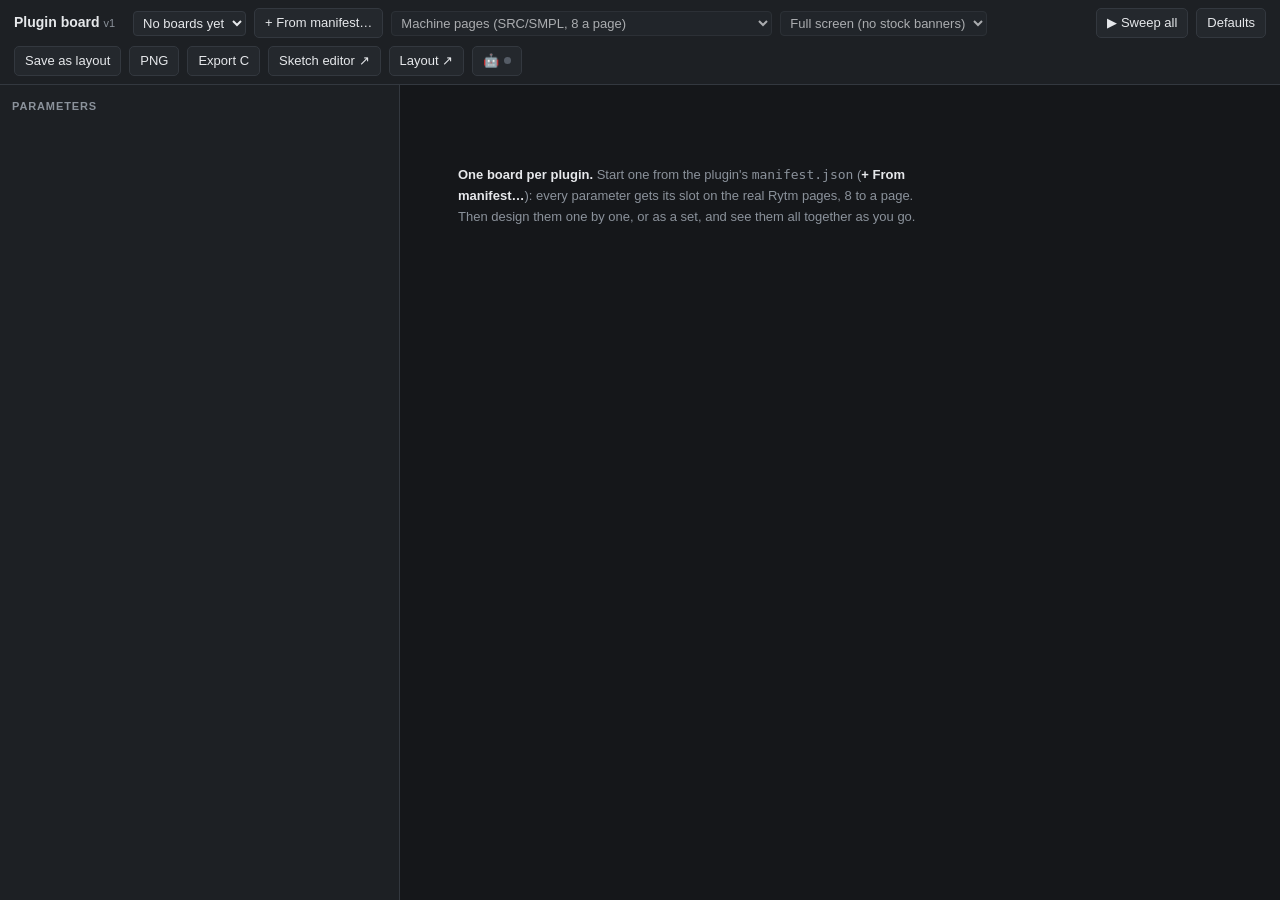
==== commit a7680eeb: "Banner mode, respace editor, agent panel fixes - board: banner mode - keep the Rytm's stock top / bo" ====
--- a/board.html
+++ b/board.html
@@ -90,6 +90,7 @@
   <button class="btn" id="newBtn" title="Start a board from a plugin's manifest.json: every parameter gets a slot">+ From manifest…</button>
   <input type="file" id="mfFile" accept=".json,application/json" hidden>
   <select id="model" title="How the Rytm lays out this plugin's knobs"></select>
+  <select id="banners" title="Banner mode: keep the Rytm's own top banner (page title, pattern, tempo) and / or bottom banner (name, level, position); the plugin draws the band between"></select>
   <span class="sp"></span>
   <button class="btn" id="sweep" title="Turn every knob from 0 to 127 and back">▶ Sweep all</button>
   <button class="btn" id="dflt" title="Every knob at the plugin's default value">Defaults</button>
@@ -133,7 +134,18 @@
 import { startAgent } from "./agent.js";
 import { esc } from "./lib-ui.js";
 const $ = (id) => document.getElementById(id);
-const ROWS = [{ gy: 11, gh: 18, ly: 31 }, { gy: 39, gh: 18, ly: 58 }];   // knob graphics rows; label tops
+// knob graphics rows (top, height) and label tops. Banner mode (the draw returns RMP_DRAW_KEEP_TOP / _BOTTOM): the Rytm
+// keeps its stock top banner (rows 0..8) and / or bottom banner (rows 55..63) over the plugin's frame. Without the top
+// banner the board draws its own title line in rows 0..8, so the slots start at row 9 either way; the bottom banner
+// leaves rows 9..54 (46), so the rows pack tighter: the stock pages' spacing (the user's pick,
+// 2026-11-21): graphics 16 at y 10 / 32, labels at 26 / 48, so the content sits in rows 10..52. vy: a value's top.
+const ROWS_FULL = [{ gy: 11, gh: 18, ly: 31, vy: 17 }, { gy: 39, gh: 18, ly: 58, vy: 45 }];
+const ROWS_BAND = [{ gy: 10, gh: 16, ly: 26, vy: 14 }, { gy: 32, gh: 16, ly: 48, vy: 36 }];
+const BANNERS = { none: "Full screen (no stock banners)", both: "Keep both stock banners", top: "Keep the top banner", bottom: "Keep the bottom banner" };
+const banners = () => (B?.data.banners in BANNERS ? B.data.banners : "none");
+const keepTop = () => banners() === "both" || banners() === "top", keepBot = () => banners() === "both" || banners() === "bottom";
+let ROWS = ROWS_FULL;
+const setRows = () => { ROWS = keepBot() ? ROWS_BAND : ROWS_FULL; };
 const SC = 4, PER = 8, CUR_K = "rmpui-board-cur";
 let boards = [], B = null, sel = null, vals = {}, sketches = new Map(), sweeping = 0;
 let view = "work";   // what the pages show: "work" (the board's own set), a language's id, or "compare" (every language)
@@ -196,19 +208,22 @@
 // which sketch draws P: the board's own (its working set), or a language's
 const bmpFor = (q, lang) => (lang ? lang.bmps[q.p] : q.bmp);
 function layoutOf(embed, lang) {
-  const pages = {}, bitmaps = {}, P = pagesOf();
+  const pages = {}, bitmaps = {}, P = pagesOf(); setRows();
   P.forEach((list, pi) => {
-    const els = [{ type: "text", x: 2, y: 1, text: B.data.plugin.name.toUpperCase(), font: 0 }];
-    if (P.length > 1) els.push({ type: "text", x: 98, y: 1, w: 28, align: "right", text: `${pi + 1}/${P.length}`, font: 0 });
-    els.push({ type: "line", x: 0, y: 8, x2: 127, y2: 8, dotted: true });
+    const els = [];
+    if (!keepTop()) {   // the board's own title line (with the stock top banner kept, the Rytm shows the page title)
+      els.push({ type: "text", x: 2, y: 1, text: B.data.plugin.name.toUpperCase(), font: 0 });
+      if (P.length > 1) els.push({ type: "text", x: 98, y: 1, w: 28, align: "right", text: `${pi + 1}/${P.length}`, font: 0 });
+      els.push({ type: "line", x: 0, y: 8, x2: 127, y2: 8, dotted: true });
+    }
     list.forEach((q, i) => {
       const col = i % 4, R = ROWS[i >> 2];
       if (!q) return;
       if (q.host) {   // the Sidecar's own control on this page (values in P17..P20), drawn the same for every effect
-        const mid = R.gy + Math.floor(R.gh / 2) - 3;
+        const mid = R.vy;
         if (q.host === "TYPE") els.push({ type: "text", x: col * 32, y: mid, w: 32, align: "center", text: (B.data.plugin.short || B.data.plugin.name).toUpperCase().slice(0, 5), font: 1 });
         if (q.host === "ROUTE") els.push({ type: "value", x: col * 32, y: mid, w: 32, align: "center", p: q.p, font: 1, fmt: "list", items: ["PRE", "POST"] });
-        if (q.host === "BASE") els.push({ type: "band", x: col * 32 + 1, y: R.gy + 2, w: 62, h: 14, a: 19, d: 20, frame: true });   // one band across BASE | WIDTH
+        if (q.host === "BASE") els.push({ type: "band", x: col * 32 + 1, y: R.gy + Math.floor((R.gh - 14) / 2), w: 62, h: 14, a: 19, d: 20, frame: true });   // one band across BASE | WIDTH
         els.push({ type: "text", x: col * 32, y: R.ly, w: 32, align: "center", text: q.host, font: 0 });
         return;
       }
@@ -219,13 +234,14 @@
         if (embed) bitmaps[bn] = b;
       } else {
         const list = q.look === "list" && q.names?.length;
-        els.push({ type: "value", x: col * 32, y: R.gy + Math.floor(R.gh / 2) - 3, w: 32, align: "center", p: q.p, font: 1, ...(list ? { fmt: "list", items: q.names } : {}) });
+        els.push({ type: "value", x: col * 32, y: R.vy, w: 32, align: "center", p: q.p, font: 1, ...(list ? { fmt: "list", items: q.names } : {}) });
       }
       els.push({ type: "text", x: col * 32, y: R.ly, w: 32, align: "center", text: q.short, font: 0 });
     });
     pages[pi + 1] = els;
   });
-  return { format: "rmpui-1", name: slug(B.data.plugin.name) || "board", pages, ...(embed ? { bitmaps } : {}) };
+  const bn = banners() === "none" ? {} : { banners: { top: keepTop(), bottom: keepBot() } };
+  return { format: "rmpui-1", name: slug(B.data.plugin.name) || "board", ...bn, pages, ...(embed ? { bitmaps } : {}) };
 }
 function pvals() {
   const p = new Array(32).fill(64);
@@ -242,6 +258,15 @@
 function paint(c, fb, s) {
   const x = c.getContext("2d"); x.fillStyle = "#000"; x.fillRect(0, 0, c.width, c.height); x.fillStyle = "#dfeeff";
   for (let y = 0; y < 64; y++) for (let i = 0; i < 128; i++) if (lit(fb, i, y)) x.fillRect(i * s, y * s, s, s);
+}
+function shadeBanners(c, s) {   // the rows the Rytm's stock banners cover, greyed (the plugin's pixels there never show)
+  const x = c.getContext("2d"); x.save(); x.fillStyle = "rgba(120,128,140,0.55)";
+  if (keepTop()) x.fillRect(0, 0, 128 * s, RUI.BANNER_TOP * s);
+  if (keepBot()) x.fillRect(0, RUI.BANNER_BOTTOM * s, 128 * s, (64 - RUI.BANNER_BOTTOM) * s);
+  x.fillStyle = "rgba(255,255,255,0.75)"; x.font = `${Math.max(8, 3 * s)}px system-ui, sans-serif`; x.textBaseline = "middle";
+  if (keepTop()) x.fillText("Rytm top banner: page title · pattern · tempo", 3 * s, 4.5 * s);
+  if (keepBot()) x.fillText("Rytm bottom banner: name · level · position", 3 * s, 59.5 * s);
+  x.restore();
 }
 function renderCompare() {
   const host = $("pages"), langs = B.data.langs || [], n = pagesOf().length;
@@ -254,7 +279,7 @@
   }
   host.querySelectorAll(".cmp .card").forEach((card) => {
     const L = layoutOf(true, langOf(card.dataset.lang));
-    card.querySelectorAll("canvas").forEach((c) => paint(c, fbOf(+c.dataset.page, L), 2));
+    card.querySelectorAll("canvas").forEach((c) => { paint(c, fbOf(+c.dataset.page, L), 2); shadeBanners(c, 2); });
   });
   $("warns").innerHTML = "";
 }
@@ -268,12 +293,12 @@
     host.innerHTML = P.map((_, i) => { const ps = P[i].filter(isParam); return `<div class="page"><div class="cap"><b>Page ${i + 1}</b><span class="dim">${ps.length ? `${ps.map((q) => q.short).join(" ")}` : ""}${P[i].some((c) => c && c.host) ? " · A–D: the Sidecar's TYPE ROUTE BASE WIDTH" : ""}</span></div><div class="oled"><canvas data-page="${i + 1}" width="${128 * SC}" height="${64 * SC}"></canvas></div></div>`; }).join("");
     host.querySelectorAll("canvas").forEach((c) => {
       c.onclick = (e) => { const r = c.getBoundingClientRect(), x = ((e.clientX - r.left) / r.width) * 128, y = ((e.clientY - r.top) / r.height) * 64;
-        const pg = +c.dataset.page, col = Math.min(3, Math.floor(x / 32)), row = y < 35 ? 0 : 1, q = P[pg - 1][row * 4 + col]; if (isParam(q)) select(q.p, true); };
+        const pg = +c.dataset.page, col = Math.min(3, Math.floor(x / 32)), row = y < (ROWS[0].ly + 5 + ROWS[1].gy) / 2 ? 0 : 1, q = P[pg - 1][row * 4 + col]; if (isParam(q)) select(q.p, true); };
     });
   }
   host.querySelectorAll("canvas").forEach((c) => {
     const pg = +c.dataset.page, fb = fbOf(pg, L), x = c.getContext("2d");
-    paint(c, fb, SC);
+    paint(c, fb, SC); shadeBanners(c, SC);
     P[pg - 1].forEach((q, i) => {   // slots: dashed blue = no graphic yet, orange = the one you're on
       if (!isParam(q)) return;
       const col = i % 4, R = ROWS[i >> 2], st = lang ? (sketches.has(bmpFor(q, lang)) ? "draft" : "empty") : statusOf(q);
@@ -350,7 +375,10 @@
 function renderModel() {
   $("model").innerHTML = Object.entries(MODELS).map(([k, t]) => `<option value="${k}">${t}</option>`).join(""); $("model").disabled = !B;
   if (B) $("model").value = model();
-}
+  $("banners").innerHTML = Object.entries(BANNERS).map(([k, t]) => `<option value="${k}">${t}</option>`).join(""); $("banners").disabled = !B;
+  if (B) $("banners").value = banners();
+}
+$("banners").onchange = async () => { if (!B) return; B.data.banners = $("banners").value; await saveBoard(); $("pages").innerHTML = ""; renderAll(); };
 $("model").onchange = async () => { if (!B) return; B.data.model = $("model").value; await saveBoard(); $("pages").innerHTML = ""; renderAll(); };
 function renderBoards() {
   $("boardSel").innerHTML = boards.length ? boards.map((b) => `<option value="${b.id}">${esc(b.name)}</option>`).join("") : `<option value="">No boards yet</option>`;
@@ -449,7 +477,7 @@
   board_list: async () => ({ items: boards.map(({ id, name, updated }) => ({ id, name, updated: new Date(updated).toISOString() })) }),
   board_get: async ({ name }) => {
     const b = await findBoard(name);
-    return { name: b.name, plugin: b.data.plugin, cell: b.data.cell, langs: (b.data.langs || []).map((l) => ({ name: l.name, rule: l.rule, bmps: l.bmps, in_use: b.data.lang === l.id })), params: b.data.params.map((q) => ({ ...q, state: statusOf(q), sketch: sketches.get(q.bmp)?.name || null, slot: slotOf(q) })) };
+    return { name: b.name, plugin: b.data.plugin, cell: b.data.cell, model: model(), banners: banners(), langs: (b.data.langs || []).map((l) => ({ name: l.name, rule: l.rule, bmps: l.bmps, in_use: b.data.lang === l.id })), params: b.data.params.map((q) => ({ ...q, state: statusOf(q), sketch: sketches.get(q.bmp)?.name || null, slot: slotOf(q) })) };
   },
   board_new: async ({ manifest, name }, ctx) => {
     const b = await createBoard(manifest, name);
@@ -502,7 +530,7 @@
       const c = document.createElement("canvas"); c.width = 128 * s; c.height = 64 * s; paint(c, fbOf(pg, L), s); pngs.push(c.toDataURL("image/png"));
     }
     return { name: b.name, id, layout: L, c: RUI.toC(L, id + "_ui"), cost: RUI.cost(L), warnings: RUI.validate(L), missing, pngs,
-      model: model(), values: pvals(), slots: b.data.params.map((q) => ({ slot: slotOf(q).name, p: q.p, short: q.short, long: q.long, bmp: bmpFor(q, LG) })),
+      model: model(), banners: L.banners || null, keep: (keepTop() ? 2 : 0) | (keepBot() ? 4 : 0), values: pvals(), slots: b.data.params.map((q) => ({ slot: slotOf(q).name, p: q.p, short: q.short, long: q.long, bmp: bmpFor(q, LG) })),
       plugin_order_differs: outOfOrder() };
   },
   // the plugin renumbered its parameters (e.g. swapped two knobs): {map: {old P: new P}}; the board's parameters, every
@@ -526,6 +554,12 @@
     ctx.change(`pages: ${MODELS[m]}`, async () => { B.data.model = was; await saveBoard(); $("pages").innerHTML = ""; renderAll(); });
     return { model: m, slots: b.data.params.map((q) => `${slotOf(q).name} ${q.short}`) };
   },
+  board_banners: async ({ name, banners: m }, ctx) => {
+    const b = await findBoard(name); if (!(m in BANNERS)) throw new Error(`banners: ${Object.keys(BANNERS).join(", ")}`);
+    const was = banners(); b.data.banners = m; await saveBoard(); $("pages").innerHTML = ""; renderAll();
+    ctx.change(`pages: ${BANNERS[m]}`, async () => { B.data.banners = was; await saveBoard(); $("pages").innerHTML = ""; renderAll(); });
+    return { banners: m, band: { y0: keepTop() ? RUI.BANNER_TOP : 0, y1: keepBot() ? RUI.BANNER_BOTTOM - 1 : 63 }, warnings: RUI.validate(layoutOf(true)) };
+  },
   board_select: async ({ name, p }) => { await findBoard(name); if (p != null) select(+p, true); return { ok: true }; },
   board_render: async ({ name, page, values, scale, lang }) => {
     await findBoard(name); const old = vals, LG = lang ? (B.data.langs || []).find((x) => x.name === lang || x.id === lang) : null;
